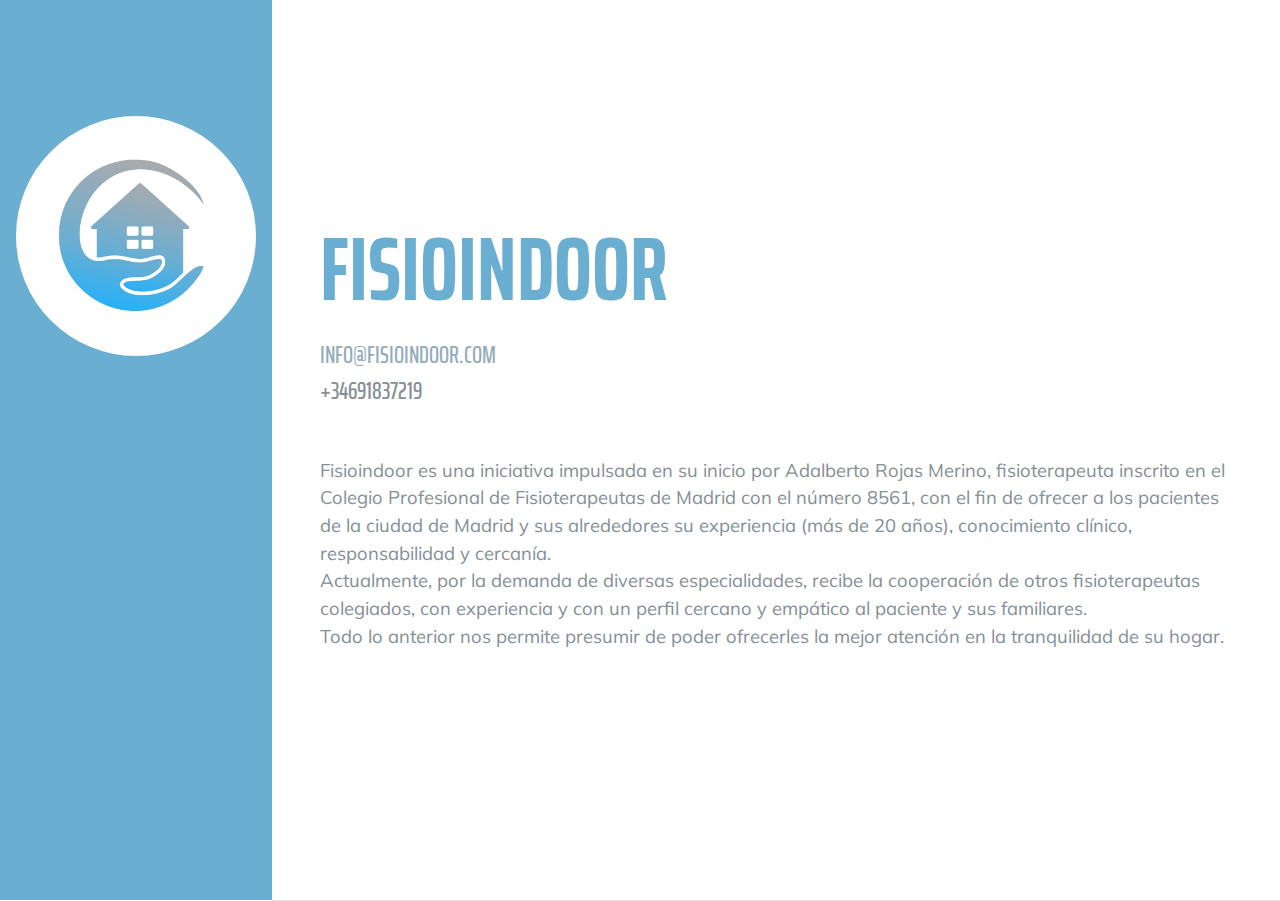
==== quienes_somos/index.html @ 0ae395c2 "Little Update" ====
<!DOCTYPE html>
<html lang="en">

<head>

  <meta charset="utf-8">
  <meta name="viewport" content="width=device-width, initial-scale=1, shrink-to-fit=no">
  <meta name="description" content="">
  <meta name="author" content="">

  <title>Fisioindoor</title>

  <!-- Bootstrap core CSS -->
  <link href="vendor/bootstrap/css/bootstrap.min.css" rel="stylesheet">

  <!-- Custom fonts for this template -->
  <link href="https://fonts.googleapis.com/css?family=Saira+Extra+Condensed:500,700" rel="stylesheet">
  <link href="https://fonts.googleapis.com/css?family=Muli:400,400i,800,800i" rel="stylesheet">
  <link href="vendor/fontawesome-free/css/all.min.css" rel="stylesheet">

  <!-- Custom styles for this template -->
  <link href="css/resume.min.css" rel="stylesheet">

</head>

<body id="page-top">

  <nav class="navbar navbar-dark bg-primary js-scroll-trigger d-none d-lg-block" id="sideNav">
    <img class="img-fluid rounded-circle mx-auto mb-2" src="img/logo.jpg" style = "margin-top: 45%;" alt="">
    <!--a class="navbar-brand js-scroll-trigger" href="#page-top">
      <span class="d-block d-lg-none">Fisioindoor</span>
      <span class="d-none d-lg-block">
        <img class="img-fluid img-profile rounded-circle mx-auto mb-2" src="img/logo.jpg" alt="">
      </span>
    </a>
    <button class="navbar-toggler" type="button" data-toggle="collapse" data-target="#navbarSupportedContent" aria-controls="navbarSupportedContent" aria-expanded="false" aria-label="Toggle navigation">
      <span class="navbar-toggler-icon"></span>
    </button-->
  </nav>

  <div class="container-fluid p-0">

    <section class="resume-section p-3 p-lg-5 d-flex align-items-center" id="about">
      <div class="w-100">
        <a class="text-primary subheading" style = "font-size: 90px; font-family:'Saira Extra Condensed',-apple-system,BlinkMacSystemFont,'Segoe UI',Roboto,'Helvetica Neue',Arial,sans-serif,'Apple Color Emoji','Segoe UI Emoji','Segoe UI Symbol','Noto Color Emoji';font-weight:700;text-transform:uppercase;color:#343a40" href = "../index.html">Fisioindoor
        </a>
        <div class="subheading mb-5">
          <a href="mailto:info@fisioindoor.com"> info@fisioindoor.com</a><br>
          +34691837219           
        </div>
        <p class="lead mb-5">Fisioindoor es una iniciativa impulsada en su inicio por Adalberto Rojas Merino,
          fisioterapeuta inscrito en el Colegio Profesional de Fisioterapeutas de Madrid con el
          número 8561, con el fin de ofrecer a los pacientes de la ciudad de Madrid y sus
          alrededores su experiencia (más de 20 años), conocimiento clínico, responsabilidad y
          cercanía. <br>
          Actualmente, por la demanda de diversas especialidades, recibe la cooperación de
          otros fisioterapeutas colegiados, con experiencia y con un perfil cercano y empático al
          paciente y sus familiares. <br>
          Todo lo anterior nos permite presumir de poder ofrecerles la mejor atención en la
          tranquilidad de su hogar.</p>
        <!--div class="social-icons">
          <a href="#">
            <i class="fab fa-linkedin-in"></i>
          </a>
          <a href="#">
            <i class="fab fa-github"></i>
          </a>
          <a href="#">
            <i class="fab fa-twitter"></i>
          </a>
          <a href="#">
            <i class="fab fa-facebook-f"></i>
          </a>
        </div-->
      </div>
    </section>

    <hr class="m-0">

    <!--section class="resume-section p-3 p-lg-5 d-flex justify-content-center" id="experience">
      <div class="w-100">
        <h2 class="mb-5">Experience</h2>

        <div class="resume-item d-flex flex-column flex-md-row justify-content-between mb-5">
          <div class="resume-content">
            <h3 class="mb-0">Senior Web Developer</h3>
            <div class="subheading mb-3">Intelitec Solutions</div>
            <p>Bring to the table win-win survival strategies to ensure proactive domination. At the end of the day, going forward, a new normal that has evolved from generation X is on the runway heading towards a streamlined cloud solution. User generated content in real-time will have multiple touchpoints for offshoring.</p>
          </div>
          <div class="resume-date text-md-right">
            <span class="text-primary">March 2013 - Present</span>
          </div>
        </div>

        <div class="resume-item d-flex flex-column flex-md-row justify-content-between mb-5">
          <div class="resume-content">
            <h3 class="mb-0">Web Developer</h3>
            <div class="subheading mb-3">Intelitec Solutions</div>
            <p>Capitalize on low hanging fruit to identify a ballpark value added activity to beta test. Override the digital divide with additional clickthroughs from DevOps. Nanotechnology immersion along the information highway will close the loop on focusing solely on the bottom line.</p>
          </div>
          <div class="resume-date text-md-right">
            <span class="text-primary">December 2011 - March 2013</span>
          </div>
        </div>

        <div class="resume-item d-flex flex-column flex-md-row justify-content-between mb-5">
          <div class="resume-content">
            <h3 class="mb-0">Junior Web Designer</h3>
            <div class="subheading mb-3">Shout! Media Productions</div>
            <p>Podcasting operational change management inside of workflows to establish a framework. Taking seamless key performance indicators offline to maximise the long tail. Keeping your eye on the ball while performing a deep dive on the start-up mentality to derive convergence on cross-platform integration.</p>
          </div>
          <div class="resume-date text-md-right">
            <span class="text-primary">July 2010 - December 2011</span>
          </div>
        </div>

        <div class="resume-item d-flex flex-column flex-md-row justify-content-between">
          <div class="resume-content">
            <h3 class="mb-0">Web Design Intern</h3>
            <div class="subheading mb-3">Shout! Media Productions</div>
            <p>Collaboratively administrate empowered markets via plug-and-play networks. Dynamically procrastinate B2C users after installed base benefits. Dramatically visualize customer directed convergence without revolutionary ROI.</p>
          </div>
          <div class="resume-date text-md-right">
            <span class="text-primary">September 2008 - June 2010</span>
          </div>
        </div>

      </div>

    </section>

    <hr class="m-0">

    <section class="resume-section p-3 p-lg-5 d-flex align-items-center" id="education">
      <div class="w-100">
        <h2 class="mb-5">Education</h2>

        <div class="resume-item d-flex flex-column flex-md-row justify-content-between mb-5">
          <div class="resume-content">
            <h3 class="mb-0">University of Colorado Boulder</h3>
            <div class="subheading mb-3">Bachelor of Science</div>
            <div>Computer Science - Web Development Track</div>
            <p>GPA: 3.23</p>
          </div>
          <div class="resume-date text-md-right">
            <span class="text-primary">August 2006 - May 2010</span>
          </div>
        </div>

        <div class="resume-item d-flex flex-column flex-md-row justify-content-between">
          <div class="resume-content">
            <h3 class="mb-0">James Buchanan High School</h3>
            <div class="subheading mb-3">Technology Magnet Program</div>
            <p>GPA: 3.56</p>
          </div>
          <div class="resume-date text-md-right">
            <span class="text-primary">August 2002 - May 2006</span>
          </div>
        </div>

      </div>
    </section>

    <hr class="m-0">

    <section class="resume-section p-3 p-lg-5 d-flex align-items-center" id="skills">
      <div class="w-100">
        <h2 class="mb-5">Skills</h2>

        <div class="subheading mb-3">Programming Languages &amp; Tools</div>
        <ul class="list-inline dev-icons">
          <li class="list-inline-item">
            <i class="fab fa-html5"></i>
          </li>
          <li class="list-inline-item">
            <i class="fab fa-css3-alt"></i>
          </li>
          <li class="list-inline-item">
            <i class="fab fa-js-square"></i>
          </li>
          <li class="list-inline-item">
            <i class="fab fa-angular"></i>
          </li>
          <li class="list-inline-item">
            <i class="fab fa-react"></i>
          </li>
          <li class="list-inline-item">
            <i class="fab fa-node-js"></i>
          </li>
          <li class="list-inline-item">
            <i class="fab fa-sass"></i>
          </li>
          <li class="list-inline-item">
            <i class="fab fa-less"></i>
          </li>
          <li class="list-inline-item">
            <i class="fab fa-wordpress"></i>
          </li>
          <li class="list-inline-item">
            <i class="fab fa-gulp"></i>
          </li>
          <li class="list-inline-item">
            <i class="fab fa-grunt"></i>
          </li>
          <li class="list-inline-item">
            <i class="fab fa-npm"></i>
          </li>
        </ul>

        <div class="subheading mb-3">Workflow</div>
        <ul class="fa-ul mb-0">
          <li>
            <i class="fa-li fa fa-check"></i>
            Mobile-First, Responsive Design</li>
          <li>
            <i class="fa-li fa fa-check"></i>
            Cross Browser Testing &amp; Debugging</li>
          <li>
            <i class="fa-li fa fa-check"></i>
            Cross Functional Teams</li>
          <li>
            <i class="fa-li fa fa-check"></i>
            Agile Development &amp; Scrum</li>
        </ul>
      </div>
    </section>

    <hr class="m-0">

    <section class="resume-section p-3 p-lg-5 d-flex align-items-center" id="interests">
      <div class="w-100">
        <h2 class="mb-5">Interests</h2>
        <p>Apart from being a web developer, I enjoy most of my time being outdoors. In the winter, I am an avid skier and novice ice climber. During the warmer months here in Colorado, I enjoy mountain biking, free climbing, and kayaking.</p>
        <p class="mb-0">When forced indoors, I follow a number of sci-fi and fantasy genre movies and television shows, I am an aspiring chef, and I spend a large amount of my free time exploring the latest technology advancements in the front-end web development world.</p>
      </div>
    </section>

    <hr class="m-0">

    <section class="resume-section p-3 p-lg-5 d-flex align-items-center" id="awards">
      <div class="w-100">
        <h2 class="mb-5">Awards &amp; Certifications</h2>
        <ul class="fa-ul mb-0">
          <li>
            <i class="fa-li fa fa-trophy text-warning"></i>
            Google Analytics Certified Developer</li>
          <li>
            <i class="fa-li fa fa-trophy text-warning"></i>
            Mobile Web Specialist - Google Certification</li>
          <li>
            <i class="fa-li fa fa-trophy text-warning"></i>
            1<sup>st</sup>
            Place - University of Colorado Boulder - Emerging Tech Competition 2009</li>
          <li>
            <i class="fa-li fa fa-trophy text-warning"></i>
            1<sup>st</sup>
            Place - University of Colorado Boulder - Adobe Creative Jam 2008 (UI Design Category)</li>
          <li>
            <i class="fa-li fa fa-trophy text-warning"></i>
            2<sup>nd</sup>
            Place - University of Colorado Boulder - Emerging Tech Competition 2008</li>
          <li>
            <i class="fa-li fa fa-trophy text-warning"></i>
            1<sup>st</sup>
            Place - James Buchanan High School - Hackathon 2006</li>
          <li>
            <i class="fa-li fa fa-trophy text-warning"></i>
            3<sup>rd</sup>
            Place - James Buchanan High School - Hackathon 2005</li>
        </ul>
      </div>
    </section>

  </div-->

  <!-- Bootstrap core JavaScript -->
  <script src="vendor/jquery/jquery.min.js"></script>
  <script src="vendor/bootstrap/js/bootstrap.bundle.min.js"></script>

  <!-- Plugin JavaScript -->
  <script src="vendor/jquery-easing/jquery.easing.min.js"></script>

  <!-- Custom scripts for this template -->
  <script src="js/resume.min.js"></script>

</body>

</html>
---- quienes_somos/css/resume.min.css ----
/*!
 * Start Bootstrap - Resume v5.0.8 (https://startbootstrap.com/template-overviews/resume)
 * Copyright 2013-2019 Start Bootstrap
 * Licensed under MIT (https://github.com/BlackrockDigital/startbootstrap-resume/blob/master/LICENSE)
 */body{font-family:Muli,-apple-system,BlinkMacSystemFont,'Segoe UI',Roboto,'Helvetica Neue',Arial,sans-serif,'Apple Color Emoji','Segoe UI Emoji','Segoe UI Symbol','Noto Color Emoji';padding-top:54px;color:#868e96}@media (min-width:992px){body{padding-top:0;padding-left:17rem}}h1,h2,h3,h4,h5,h6{font-family:'Saira Extra Condensed',-apple-system,BlinkMacSystemFont,'Segoe UI',Roboto,'Helvetica Neue',Arial,sans-serif,'Apple Color Emoji','Segoe UI Emoji','Segoe UI Symbol','Noto Color Emoji';font-weight:700;text-transform:uppercase;color:#343a40}h1{font-size:6rem;line-height:5.5rem}h2{font-size:3.5rem}h3{font-size:2rem}p.lead{font-size:1.15rem;font-weight:400}.subheading{text-transform:uppercase;font-weight:500;font-family:'Saira Extra Condensed',-apple-system,BlinkMacSystemFont,'Segoe UI',Roboto,'Helvetica Neue',Arial,sans-serif,'Apple Color Emoji','Segoe UI Emoji','Segoe UI Symbol','Noto Color Emoji';font-size:1.5rem}.social-icons a{display:inline-block;height:3.5rem;width:3.5rem;background-color:#495057;color:#fff!important;border-radius:100%;text-align:center;font-size:1.5rem;line-height:3.5rem;margin-right:1rem}.social-icons a:last-child{margin-right:0}.social-icons a:hover{background-color:#bd5d38}.dev-icons{font-size:3rem}.dev-icons .list-inline-item i:hover{color:#bd5d38}#sideNav .navbar-nav .nav-item .nav-link{font-weight:800;letter-spacing:.05rem;text-transform:uppercase}#sideNav .navbar-toggler:focus{outline-color:#6aaed1}@media (min-width:992px){#sideNav{text-align:center;position:fixed;top:0;left:0;display:flex;flex-direction:column;width:17rem;height:100vh}#sideNav .navbar-brand{display:flex;margin:auto auto 0;padding:.5rem}#sideNav .navbar-brand .img-profile{max-width:15rem;max-height:15rem;border:.5rem solid rgba(255,255,255,.2);}#sideNav .navbar-collapse{display:flex;align-items:flex-start;flex-grow:0;width:100%;margin-bottom:auto}#sideNav .navbar-collapse .navbar-nav{flex-direction:column;width:100%}#sideNav .navbar-collapse .navbar-nav .nav-item{display:block}#sideNav .navbar-collapse .navbar-nav .nav-item .nav-link{display:block}}section.resume-section{padding-top:5rem!important;padding-bottom:5rem!important;max-width:75rem}section.resume-section .resume-item .resume-date{min-width:none}@media (min-width:768px){section.resume-section{min-height:100vh}section.resume-section .resume-item .resume-date{min-width:18rem}}@media (min-width:992px){section.resume-section{padding-top:3rem!important;padding-bottom:3rem!important}}.bg-primary{background-color:#6aaed1!important}.text-primary{color:#6aaed1!important}a{color:#92acbb}a:active,a:focus,a:hover{color:#4791b9}
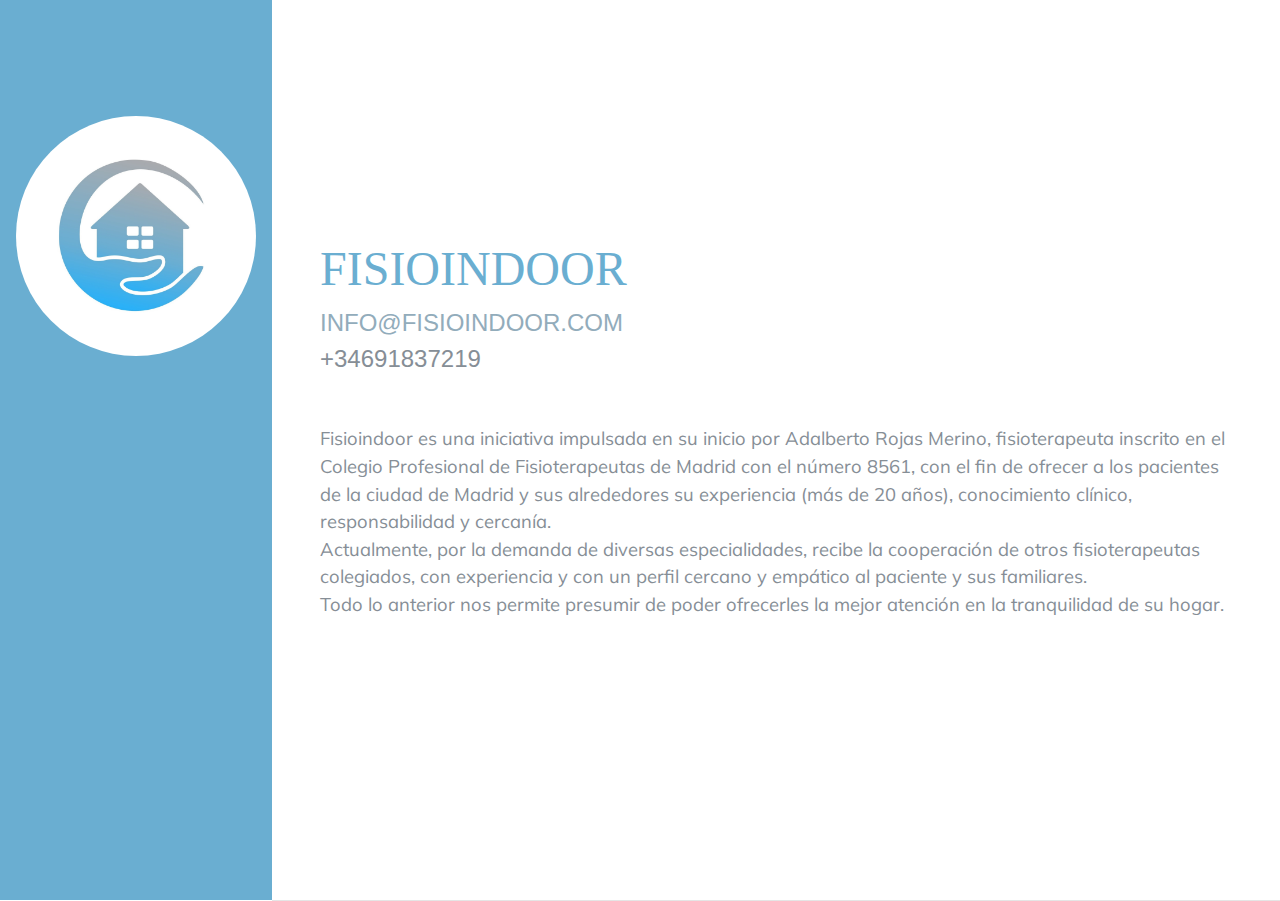
==== commit 4c572ea9: "Fixed fonts and stuf" ====
--- a/quienes_somos/index.html
+++ b/quienes_somos/index.html
@@ -42,7 +42,12 @@
 
     <section class="resume-section p-3 p-lg-5 d-flex align-items-center" id="about">
       <div class="w-100">
-        <a class="text-primary subheading" style = "font-size: 90px; font-family:'Saira Extra Condensed',-apple-system,BlinkMacSystemFont,'Segoe UI',Roboto,'Helvetica Neue',Arial,sans-serif,'Apple Color Emoji','Segoe UI Emoji','Segoe UI Symbol','Noto Color Emoji';font-weight:700;text-transform:uppercase;color:#343a40" href = "../index.html">Fisioindoor
+        <a class="text-primary subheading" 
+        style = "font-size: 48px; 
+        font-family:'Minions Pro';
+        text-transform:uppercase;
+        color:#343a40" 
+        href = "../index.html">Fisioindoor
         </a>
         <div class="subheading mb-5">
           <a href="mailto:info@fisioindoor.com"> info@fisioindoor.com</a><br>
--- a/quienes_somos/css/resume.min.css
+++ b/quienes_somos/css/resume.min.css
@@ -2,4 +2,4 @@
  * Start Bootstrap - Resume v5.0.8 (https://startbootstrap.com/template-overviews/resume)
  * Copyright 2013-2019 Start Bootstrap
  * Licensed under MIT (https://github.com/BlackrockDigital/startbootstrap-resume/blob/master/LICENSE)
- */body{font-family:Muli,-apple-system,BlinkMacSystemFont,'Segoe UI',Roboto,'Helvetica Neue',Arial,sans-serif,'Apple Color Emoji','Segoe UI Emoji','Segoe UI Symbol','Noto Color Emoji';padding-top:54px;color:#868e96}@media (min-width:992px){body{padding-top:0;padding-left:17rem}}h1,h2,h3,h4,h5,h6{font-family:'Saira Extra Condensed',-apple-system,BlinkMacSystemFont,'Segoe UI',Roboto,'Helvetica Neue',Arial,sans-serif,'Apple Color Emoji','Segoe UI Emoji','Segoe UI Symbol','Noto Color Emoji';font-weight:700;text-transform:uppercase;color:#343a40}h1{font-size:6rem;line-height:5.5rem}h2{font-size:3.5rem}h3{font-size:2rem}p.lead{font-size:1.15rem;font-weight:400}.subheading{text-transform:uppercase;font-weight:500;font-family:'Saira Extra Condensed',-apple-system,BlinkMacSystemFont,'Segoe UI',Roboto,'Helvetica Neue',Arial,sans-serif,'Apple Color Emoji','Segoe UI Emoji','Segoe UI Symbol','Noto Color Emoji';font-size:1.5rem}.social-icons a{display:inline-block;height:3.5rem;width:3.5rem;background-color:#495057;color:#fff!important;border-radius:100%;text-align:center;font-size:1.5rem;line-height:3.5rem;margin-right:1rem}.social-icons a:last-child{margin-right:0}.social-icons a:hover{background-color:#bd5d38}.dev-icons{font-size:3rem}.dev-icons .list-inline-item i:hover{color:#bd5d38}#sideNav .navbar-nav .nav-item .nav-link{font-weight:800;letter-spacing:.05rem;text-transform:uppercase}#sideNav .navbar-toggler:focus{outline-color:#6aaed1}@media (min-width:992px){#sideNav{text-align:center;position:fixed;top:0;left:0;display:flex;flex-direction:column;width:17rem;height:100vh}#sideNav .navbar-brand{display:flex;margin:auto auto 0;padding:.5rem}#sideNav .navbar-brand .img-profile{max-width:15rem;max-height:15rem;border:.5rem solid rgba(255,255,255,.2);}#sideNav .navbar-collapse{display:flex;align-items:flex-start;flex-grow:0;width:100%;margin-bottom:auto}#sideNav .navbar-collapse .navbar-nav{flex-direction:column;width:100%}#sideNav .navbar-collapse .navbar-nav .nav-item{display:block}#sideNav .navbar-collapse .navbar-nav .nav-item .nav-link{display:block}}section.resume-section{padding-top:5rem!important;padding-bottom:5rem!important;max-width:75rem}section.resume-section .resume-item .resume-date{min-width:none}@media (min-width:768px){section.resume-section{min-height:100vh}section.resume-section .resume-item .resume-date{min-width:18rem}}@media (min-width:992px){section.resume-section{padding-top:3rem!important;padding-bottom:3rem!important}}.bg-primary{background-color:#6aaed1!important}.text-primary{color:#6aaed1!important}a{color:#92acbb}a:active,a:focus,a:hover{color:#4791b9}+ */body{font-family:Muli,-apple-system,BlinkMacSystemFont,'Segoe UI',Roboto,'Helvetica Neue',Arial,sans-serif,'Apple Color Emoji','Segoe UI Emoji','Segoe UI Symbol','Noto Color Emoji';padding-top:54px;color:#868e96}@media (min-width:992px){body{padding-top:0;padding-left:17rem}}h1,h2,h3,h4,h5,h6{font-family:'Saira Extra Condensed',-apple-system,BlinkMacSystemFont,'Segoe UI',Roboto,'Helvetica Neue',Arial,sans-serif,'Apple Color Emoji','Segoe UI Emoji','Segoe UI Symbol','Noto Color Emoji';font-weight:700;text-transform:uppercase;color:#343a40}h1{font-size:6rem;line-height:5.5rem}h2{font-size:3.5rem}h3{font-size:2rem}p.lead{font-size:1.15rem;font-weight:400}.subheading{text-transform:uppercase;font-weight:500;font-family:'Minions Pro',-apple-system,BlinkMacSystemFont,'Segoe UI',Roboto,'Helvetica Neue',Arial,sans-serif,'Apple Color Emoji','Segoe UI Emoji','Segoe UI Symbol','Noto Color Emoji';font-size:1.5rem}.social-icons a{display:inline-block;height:3.5rem;width:3.5rem;background-color:#495057;color:#fff!important;border-radius:100%;text-align:center;font-size:1.5rem;line-height:3.5rem;margin-right:1rem}.social-icons a:last-child{margin-right:0}.social-icons a:hover{background-color:#bd5d38}.dev-icons{font-size:3rem}.dev-icons .list-inline-item i:hover{color:#bd5d38}#sideNav .navbar-nav .nav-item .nav-link{font-weight:800;letter-spacing:.05rem;text-transform:uppercase}#sideNav .navbar-toggler:focus{outline-color:#6aaed1}@media (min-width:992px){#sideNav{text-align:center;position:fixed;top:0;left:0;display:flex;flex-direction:column;width:17rem;height:100vh}#sideNav .navbar-brand{display:flex;margin:auto auto 0;padding:.5rem}#sideNav .navbar-brand .img-profile{max-width:15rem;max-height:15rem;border:.5rem solid rgba(255,255,255,.2);}#sideNav .navbar-collapse{display:flex;align-items:flex-start;flex-grow:0;width:100%;margin-bottom:auto}#sideNav .navbar-collapse .navbar-nav{flex-direction:column;width:100%}#sideNav .navbar-collapse .navbar-nav .nav-item{display:block}#sideNav .navbar-collapse .navbar-nav .nav-item .nav-link{display:block}}section.resume-section{padding-top: 0px!important;padding-bottom:5rem!important;max-width:75rem}section.resume-section .resume-item .resume-date{min-width:none}@media (min-width:768px){section.resume-section{min-height:100vh}section.resume-section .resume-item .resume-date{min-width:18rem}}@media (min-width:992px){section.resume-section{padding-top:3rem!important;padding-bottom:3rem!important}}.bg-primary{background-color:#6aaed1!important}.text-primary{color:#6aaed1!important}a{color:#92acbb}a:active,a:focus,a:hover{color:#4791b9}